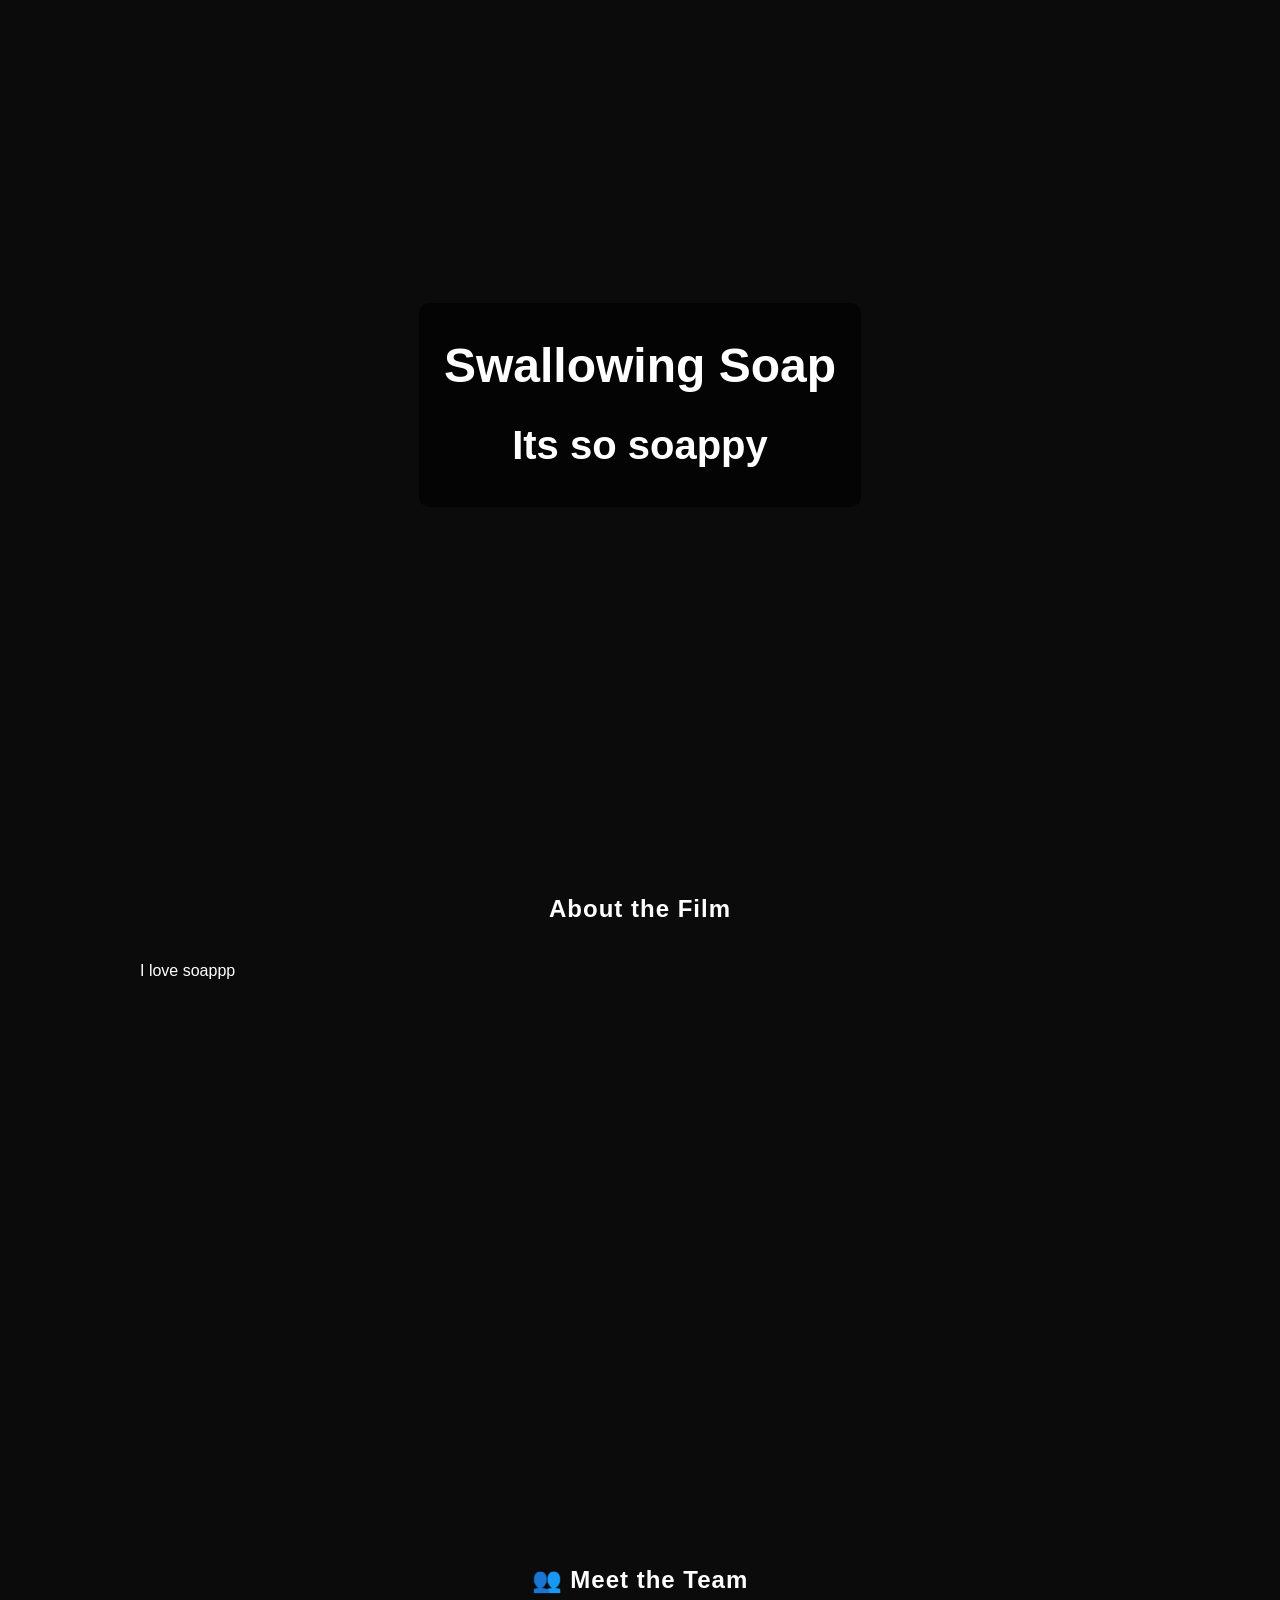
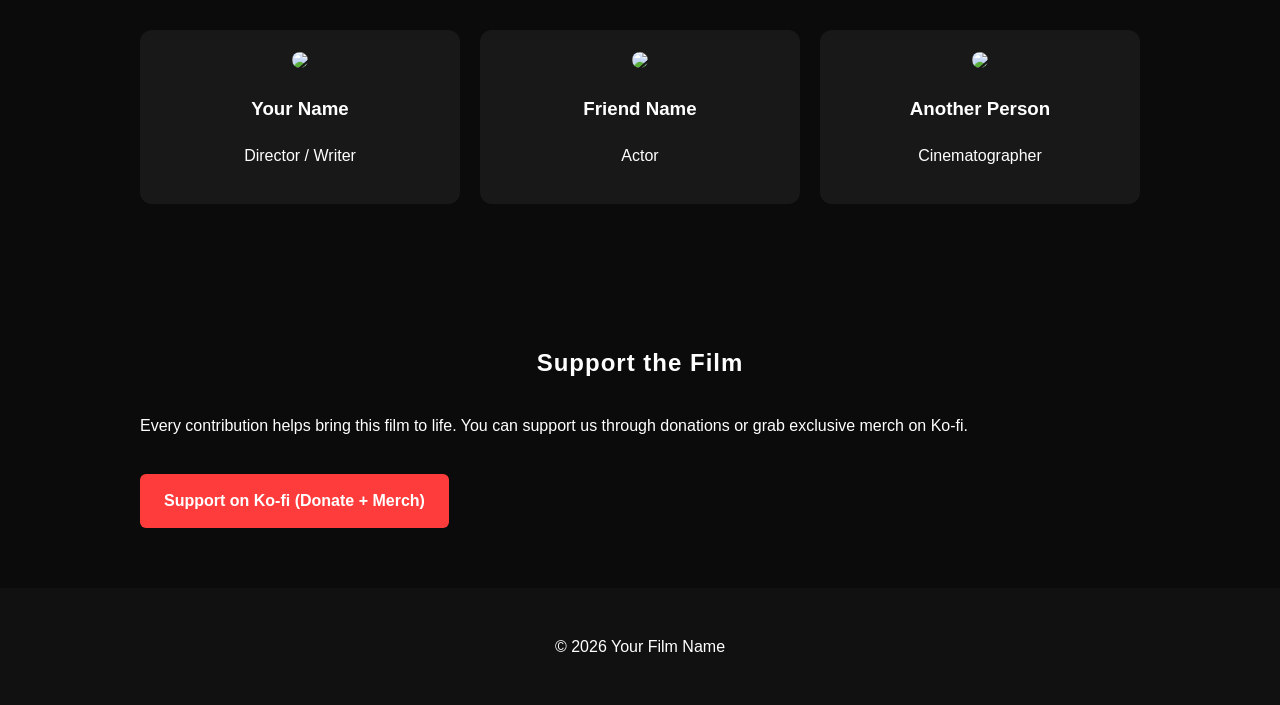
==== index.html @ 63024b3a "Create index.html" ====
<!DOCTYPE html>
<html lang="en">
<head>
<meta charset="UTF-8">
<meta name="viewport" content="width=device-width, initial-scale=1.0">
<title>Swallowing Soap</title>

<style>
body {
  margin: 0;
  font-family: Arial, sans-serif;
  background: #0b0b0b;
  color: #fff;
  line-height: 1.6;
  scroll-behavior: smooth;
}

/* HERO */
header {
  background: url('https://via.placeholder.com/1600x800') center/cover no-repeat;
  height: 90vh;
  display: flex;
  align-items: center;
  justify-content: center;
  text-align: center;
}

header h1 {
  font-size: 3rem;
  background: rgba(0,0,0,0.65);
  padding: 25px;
  border-radius: 10px;
}

/* SECTIONS */
section {
  padding: 60px 20px;
  max-width: 1000px;
  margin: auto;
  opacity: 0;
  transform: translateY(40px);
  transition: all 0.8s ease;
}

section.show {
  opacity: 1;
  transform: translateY(0);
}

h2 {
  text-align: center;
  margin-bottom: 30px;
  letter-spacing: 1px;
}

/* TEAM */
.team {
  display: grid;
  grid-template-columns: repeat(auto-fit, minmax(220px, 1fr));
  gap: 20px;
}

.card {
  background: #181818;
  padding: 20px;
  border-radius: 12px;
  text-align: center;
  transition: transform 0.3s;
}

.card:hover {
  transform: translateY(-8px);
}

.card img {
  width: 100%;
  border-radius: 10px;
}

/* BUTTON */
.button {
  display: inline-block;
  margin-top: 20px;
  padding: 14px 24px;
  background: #ff3c3c;
  color: #fff;
  text-decoration: none;
  border-radius: 6px;
  font-weight: bold;
  transition: 0.3s;
}

.button:hover {
  background: #ff1f1f;
  transform: scale(1.05);
}

/* VIDEO */
.video {
  margin-top: 30px;
}

iframe {
  width: 100%;
  height: 400px;
  border-radius: 10px;
  border: none;
}

/* FOOTER */
footer {
  text-align: center;
  padding: 30px;
  background: #111;
}
</style>
</head>

<body>

<header>
  <h1>Swallowing Soap<br><small>Its so soappy</small></h1>
</header>

<section class="fade">
  <h2>About the Film</h2>
  <p>
    I love soappp
  </p>

  <div class="video">
    <!-- REPLACE WITH YOUR YOUTUBE LINK -->
    <iframe src="https://www.youtube.com/embed/dQw4w9WgXcQ"></iframe>
  </div>
</section>

<section class="fade">
  <h2>👥 Meet the Team</h2>
  <div class="team">
    
    <div class="card">
      <img src="https://via.placeholder.com/300">
      <h3>Your Name</h3>
      <p>Director / Writer</p>
    </div>

    <div class="card">
      <img src="https://via.placeholder.com/300">
      <h3>Friend Name</h3>
      <p>Actor</p>
    </div>

    <div class="card">
      <img src="https://via.placeholder.com/300">
      <h3>Another Person</h3>
      <p>Cinematographer</p>
    </div>

  </div>
</section>

<section class="fade">
  <h2>Support the Film</h2>
  <p>
    Every contribution helps bring this film to life.  
    You can support us through donations or grab exclusive merch on Ko-fi.
  </p>

  <!-- REPLACE WITH YOUR KOFI LINK -->
  <a href="https://ko-fi.com/swallowingsoap" target="_blank" class="button">
    Support on Ko-fi (Donate + Merch)
  </a>
</section>

<footer>
  <p>© 2026 Your Film Name</p>
</footer>

<script>
// Fade-in on scroll
const sections = document.querySelectorAll("section");

const reveal = () => {
  sections.forEach(sec => {
    const top = sec.getBoundingClientRect().top;
    if (top < window.innerHeight - 100) {
      sec.classList.add("show");
    }
  });
};

window.addEventListener("scroll", reveal);
reveal();
</script>

</body>
</html>
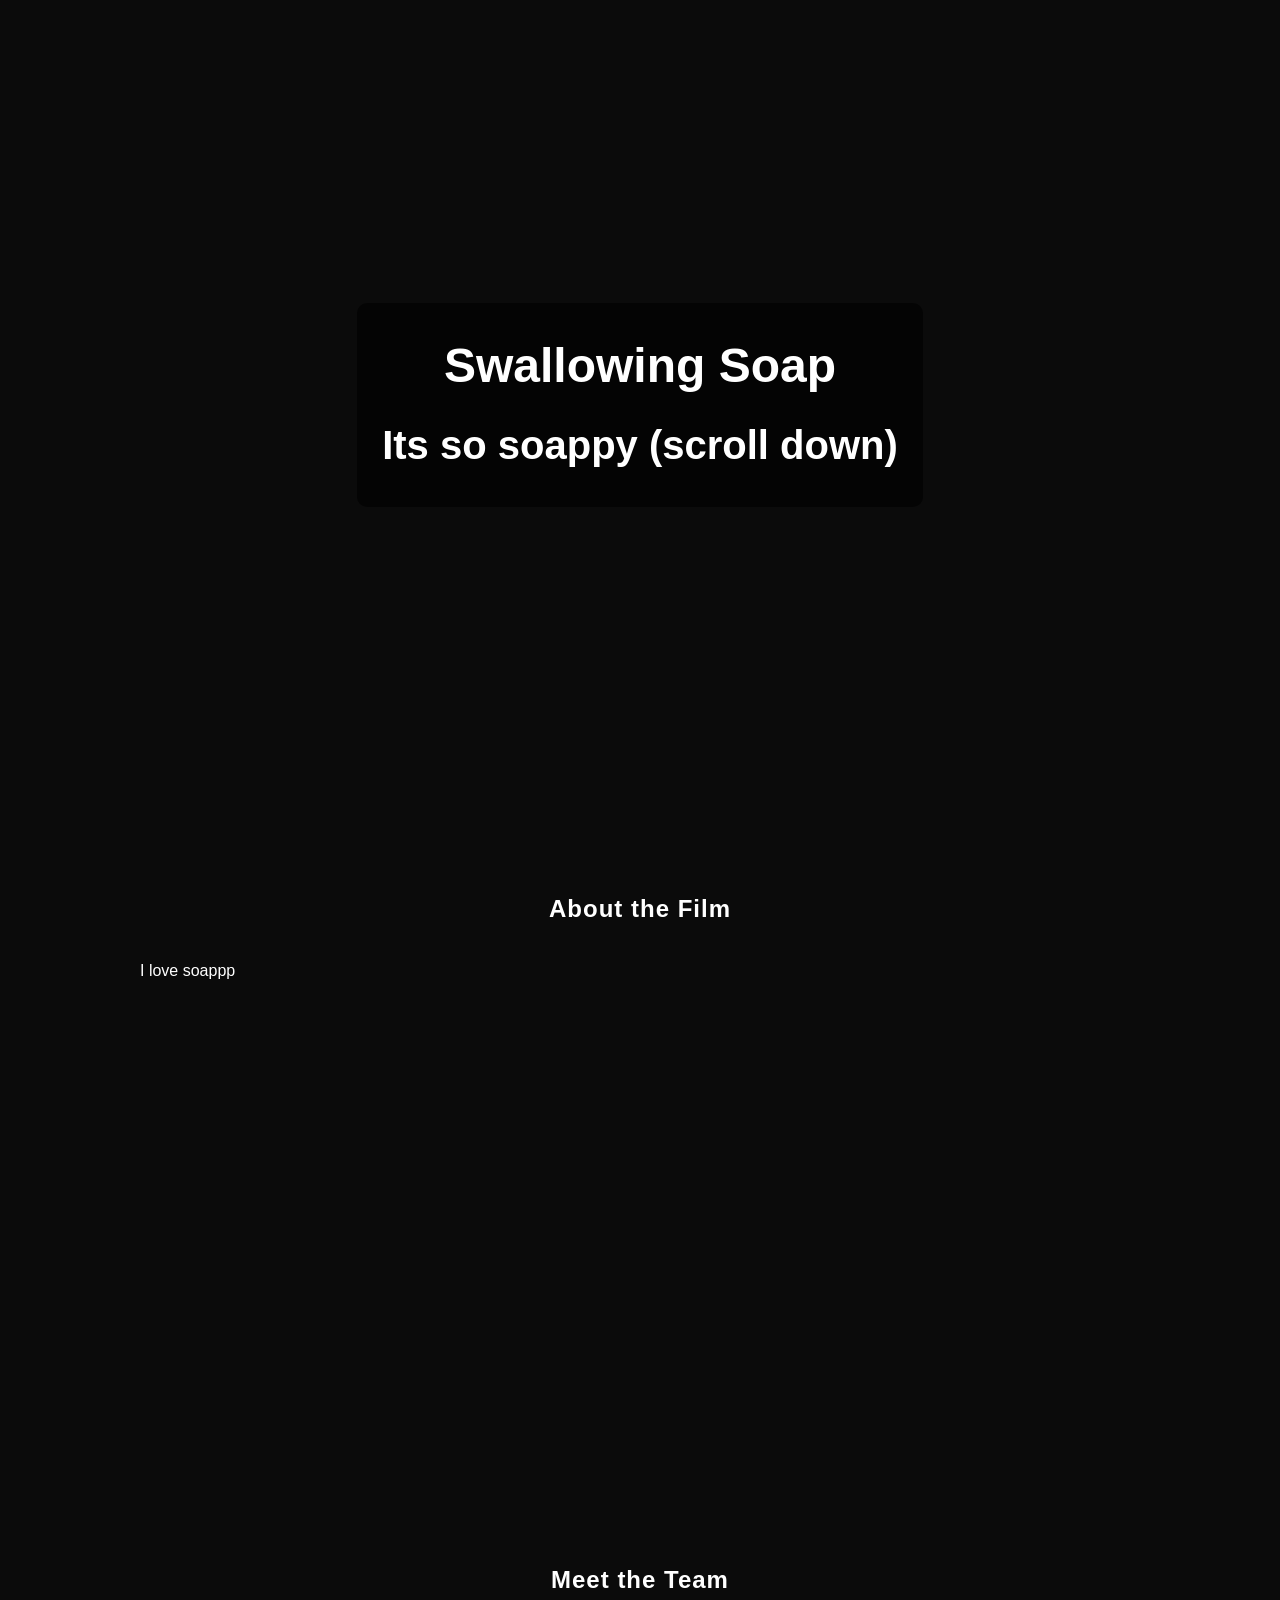
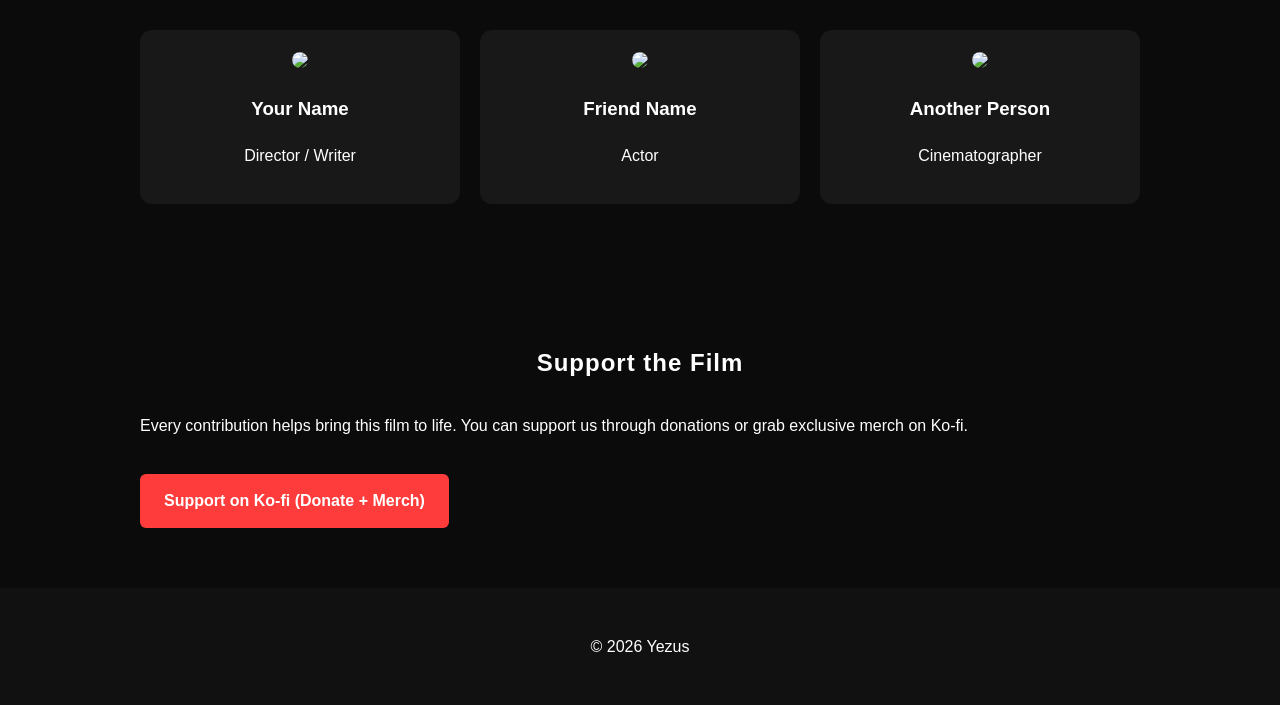
==== commit 9084339f: "Update index.html" ====
--- a/index.html
+++ b/index.html
@@ -119,7 +119,7 @@
 <body>
 
 <header>
-  <h1>Swallowing Soap<br><small>Its so soappy</small></h1>
+  <h1>Swallowing Soap<br><small>Its so soappy (scroll down)</small></h1>
 </header>
 
 <section class="fade">
@@ -135,7 +135,7 @@
 </section>
 
 <section class="fade">
-  <h2>👥 Meet the Team</h2>
+  <h2>Meet the Team</h2>
   <div class="team">
     
     <div class="card">
@@ -173,7 +173,7 @@
 </section>
 
 <footer>
-  <p>© 2026 Your Film Name</p>
+  <p>© 2026 Yezus</p>
 </footer>
 
 <script>
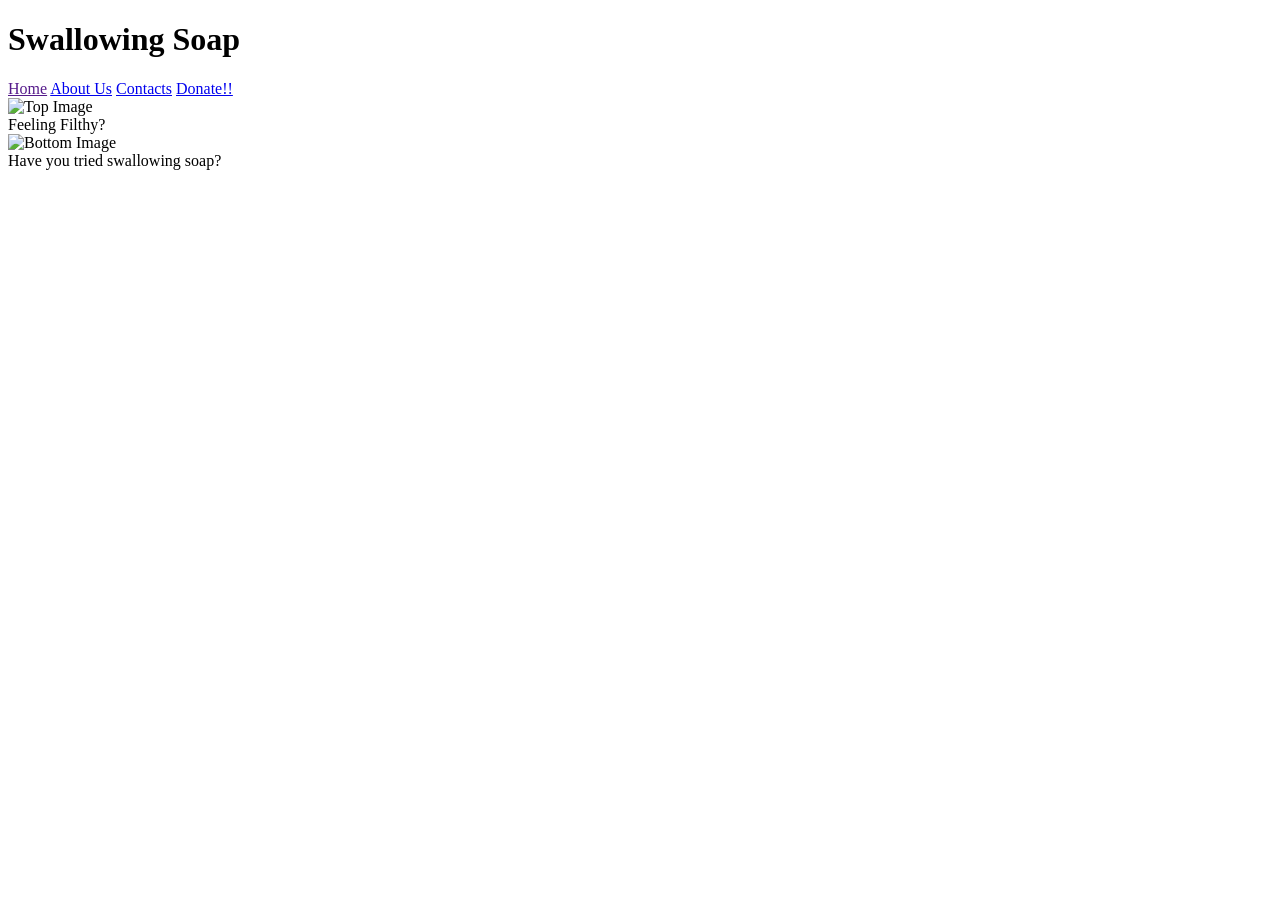
==== commit ae249d4f: "Update index.html" ====
--- a/index.html
+++ b/index.html
@@ -1,197 +1,45 @@
 <!DOCTYPE html>
 <html lang="en">
 <head>
-<meta charset="UTF-8">
-<meta name="viewport" content="width=device-width, initial-scale=1.0">
-<title>Swallowing Soap</title>
+    <meta charset="UTF-8">
+    <meta name="viewport" content="width=device-width, initial-scale=1.0">
+    <link rel="icon" type="image/x-icon" href="img/favicon.ico">
+    <title>Swallowing Soap</title>
 
-<style>
-body {
-  margin: 0;
-  font-family: Arial, sans-serif;
-  background: #0b0b0b;
-  color: #fff;
-  line-height: 1.6;
-  scroll-behavior: smooth;
-}
-
-/* HERO */
-header {
-  background: url('https://via.placeholder.com/1600x800') center/cover no-repeat;
-  height: 90vh;
-  display: flex;
-  align-items: center;
-  justify-content: center;
-  text-align: center;
-}
-
-header h1 {
-  font-size: 3rem;
-  background: rgba(0,0,0,0.65);
-  padding: 25px;
-  border-radius: 10px;
-}
-
-/* SECTIONS */
-section {
-  padding: 60px 20px;
-  max-width: 1000px;
-  margin: auto;
-  opacity: 0;
-  transform: translateY(40px);
-  transition: all 0.8s ease;
-}
-
-section.show {
-  opacity: 1;
-  transform: translateY(0);
-}
-
-h2 {
-  text-align: center;
-  margin-bottom: 30px;
-  letter-spacing: 1px;
-}
-
-/* TEAM */
-.team {
-  display: grid;
-  grid-template-columns: repeat(auto-fit, minmax(220px, 1fr));
-  gap: 20px;
-}
-
-.card {
-  background: #181818;
-  padding: 20px;
-  border-radius: 12px;
-  text-align: center;
-  transition: transform 0.3s;
-}
-
-.card:hover {
-  transform: translateY(-8px);
-}
-
-.card img {
-  width: 100%;
-  border-radius: 10px;
-}
-
-/* BUTTON */
-.button {
-  display: inline-block;
-  margin-top: 20px;
-  padding: 14px 24px;
-  background: #ff3c3c;
-  color: #fff;
-  text-decoration: none;
-  border-radius: 6px;
-  font-weight: bold;
-  transition: 0.3s;
-}
-
-.button:hover {
-  background: #ff1f1f;
-  transform: scale(1.05);
-}
-
-/* VIDEO */
-.video {
-  margin-top: 30px;
-}
-
-iframe {
-  width: 100%;
-  height: 400px;
-  border-radius: 10px;
-  border: none;
-}
-
-/* FOOTER */
-footer {
-  text-align: center;
-  padding: 30px;
-  background: #111;
-}
-</style>
+    <link rel="preconnect" href="https://fonts.googleapis.com">
+    <link rel="preconnect" href="https://fonts.gstatic.com" crossorigin>
+    <link href="https://fonts.googleapis.com/css2?family=Great+Vibes&display=swap" rel="stylesheet">
+    <link href="https://fonts.googleapis.com/css2?family=VT323&display=swap" rel="stylesheet">
+    
+    <link rel="stylesheet" href="css/style.css">
 </head>
-
 <body>
 
-<header>
-  <h1>Swallowing Soap<br><small>Its so soappy (scroll down)</small></h1>
-</header>
+    <!-- Header -->
+    <header id="header">
+        <h1>Swallowing Soap</h1>
+    </header>
 
-<section class="fade">
-  <h2>About the Film</h2>
-  <p>
-    I love soappp
-  </p>
+    <!-- Navigation -->
+    <nav id="navbar">
+        <a href="">Home</a>
+        <a href="html/about.html">About Us</a>
+        <a href="html/contact.html">Contacts</a>
+        <a href="https://gofund.me/2262b93c5"id="dono">Donate!!</a>
+    </nav>
 
-  <div class="video">
-    <!-- REPLACE WITH YOUR YOUTUBE LINK -->
-    <iframe src="https://www.youtube.com/embed/dQw4w9WgXcQ"></iframe>
-  </div>
-</section>
+    <!-- Content Block 1 -->
+    <section class="block yellow">
+        <img src="img/test1.png" alt="Top Image">
+        <div class="text">Feeling Filthy?</div>
+    </section>
 
-<section class="fade">
-  <h2>Meet the Team</h2>
-  <div class="team">
-    
-    <div class="card">
-      <img src="https://via.placeholder.com/300">
-      <h3>Your Name</h3>
-      <p>Director / Writer</p>
-    </div>
+    <!-- Content Block 2 -->
+    <section class="block pink reverse">
+        <img src="img/test1.png" alt="Bottom Image">
+        <div class="text">Have you tried swallowing soap?</div>
+    </section>
 
-    <div class="card">
-      <img src="https://via.placeholder.com/300">
-      <h3>Friend Name</h3>
-      <p>Actor</p>
-    </div>
-
-    <div class="card">
-      <img src="https://via.placeholder.com/300">
-      <h3>Another Person</h3>
-      <p>Cinematographer</p>
-    </div>
-
-  </div>
-</section>
-
-<section class="fade">
-  <h2>Support the Film</h2>
-  <p>
-    Every contribution helps bring this film to life.  
-    You can support us through donations or grab exclusive merch on Ko-fi.
-  </p>
-
-  <!-- REPLACE WITH YOUR KOFI LINK -->
-  <a href="https://ko-fi.com/swallowingsoap" target="_blank" class="button">
-    Support on Ko-fi (Donate + Merch)
-  </a>
-</section>
-
-<footer>
-  <p>© 2026 Yezus</p>
-</footer>
-
-<script>
-// Fade-in on scroll
-const sections = document.querySelectorAll("section");
-
-const reveal = () => {
-  sections.forEach(sec => {
-    const top = sec.getBoundingClientRect().top;
-    if (top < window.innerHeight - 100) {
-      sec.classList.add("show");
-    }
-  });
-};
-
-window.addEventListener("scroll", reveal);
-reveal();
-</script>
-
+    <script src="js/script.js"></script>
 </body>
 </html>
